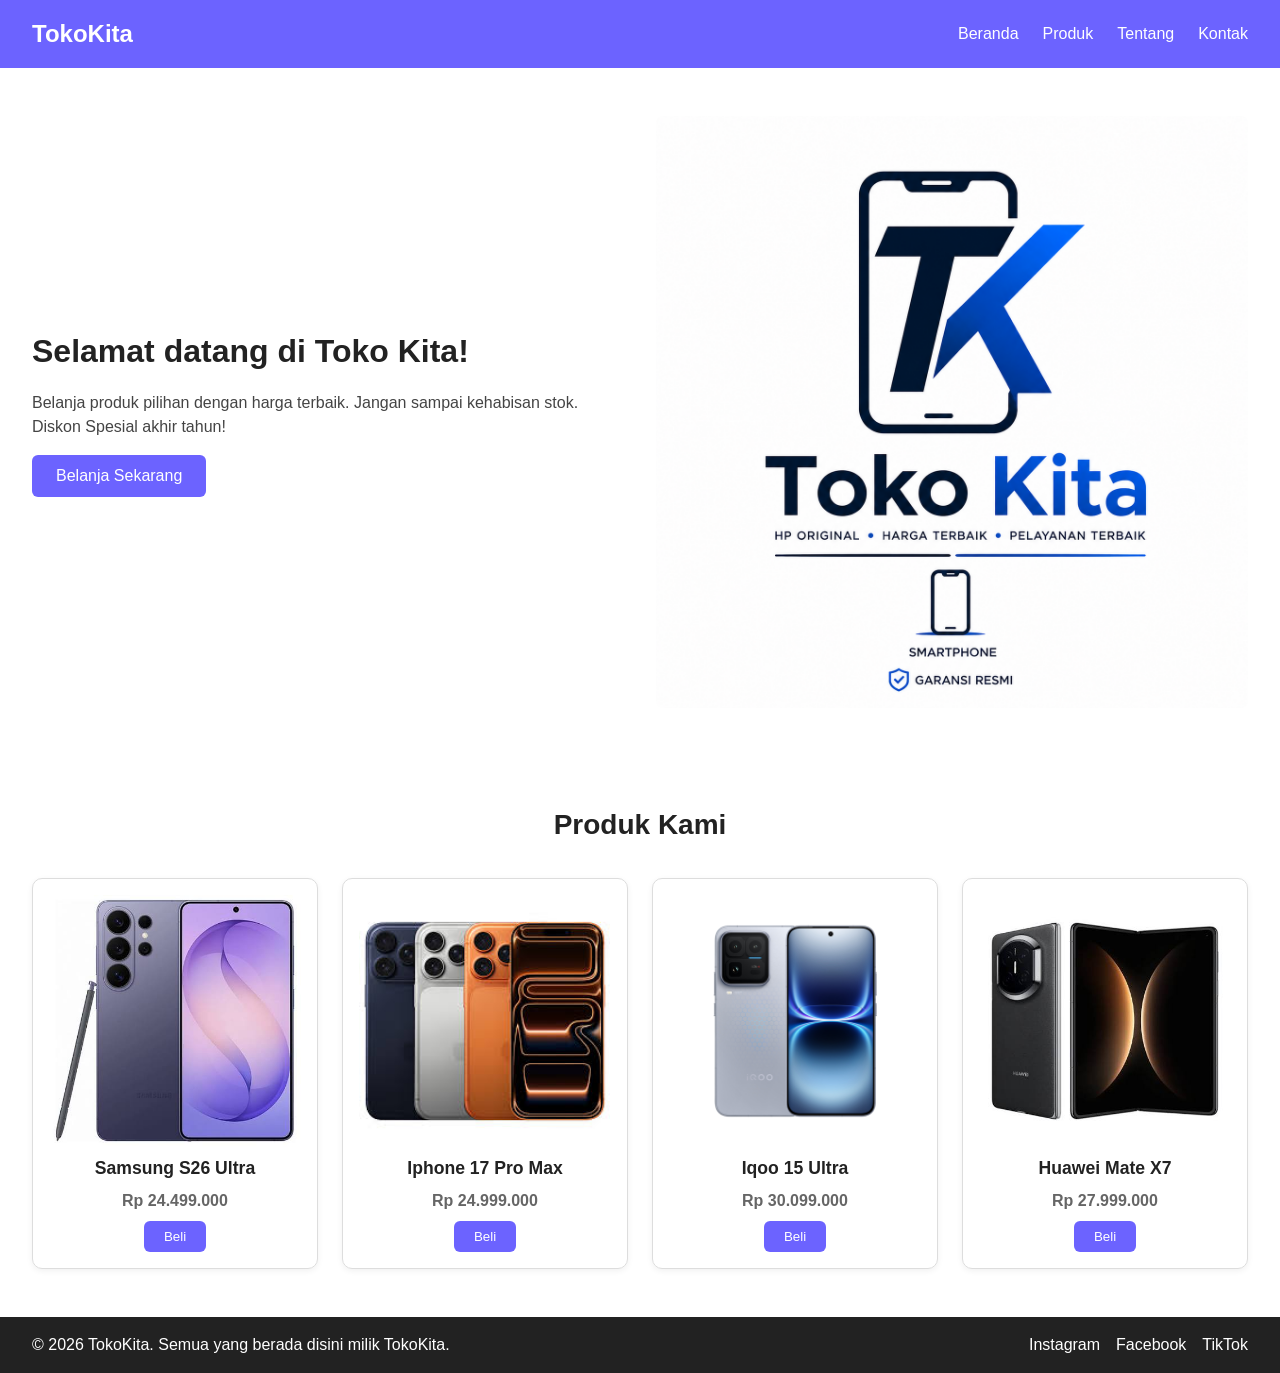
==== css-dasar/jobsheet_3/index.html @ 0b0676d0 "saya sudah mengerjakan keseluruhannya" ====
<html>
    <head>
        <link rel="stylesheet" href="stylee.css">
    </head>
    <body>
        <nav class="navbar">
            <div class="logo">TokoKita</div>
                <ul class="menu">
                    <li><a href="#">Beranda</a></li>
                    <li><a href="#">Produk</a></li>
                    <li><a href="#">Tentang</a></li>
                    <li><a href="#">Kontak</a></li>
                </ul>
        </nav>
        <section class="hero">
            <div class="hero-teks">
                <h1>Selamat datang di Toko Kita!</h1>
                <p>Belanja produk pilihan dengan harga terbaik. Jangan sampai kehabisan stok.
                    Diskon Spesial akhir tahun!</p>
                <button class="btn-hero">Belanja Sekarang</button>
            </div>
            <div class="hero-gambar">
                <img src="logo.png" alt="Gambar logo toko kita">
            </div>
        </section>
        <section class="galeri">
            <h2 class="judul-section">Produk Kami</h2>
            <div class="wadah-galeri">
 
            <div class="kartu">
                <img src="samsung.jpg" alt="Produk 1">
                <h3>Samsung S26 Ultra</h3>
                <p>Rp 24.499.000</p>
                <button class="btn-kartu">Beli</button>
            </div>
 
            <div class="kartu">
                <img src="iphone.jpg" alt="Produk 2">
                <h3>Iphone 17 Pro Max</h3>
                <p>Rp 24.999.000</p>
                <button class="btn-kartu">Beli</button>
            </div>
 
            <div class="kartu">
                <img src="iqoo.jpg" alt="Produk 3">
                <h3>Iqoo 15 Ultra</h3>
                <p>Rp 30.099.000</p>
                <button class="btn-kartu">Beli</button>
            </div>
 
            <div class="kartu">
                <img src="huawei.jpg" alt="Produk 4">
                <h3>Huawei Mate X7</h3>
                <p>Rp 27.999.000</p>
                <button class="btn-kartu">Beli</button>
            </div>
 
            </div>
        </section>
         <footer class="footer">
            <div class="copyright">&copy; 2026 TokoKita. Semua yang berada disini milik TokoKita.</div>
                <ul class="sosial">
                    <li><a href="#">Instagram</a></li>
                    <li><a href="#">Facebook</a></li>
                    <li><a href="#">TikTok</a></li>
                </ul>
        </footer>
    </body>
</html>
---- css-dasar/jobsheet_3/stylee.css ----
* {
  box-sizing: border-box;
  margin: 0;
  padding: 0;
  font-family: Arial, Helvetica, sans-serif;
}
 
body {
  color: #222;
  line-height: 1.5;
}

.navbar {
  display: flex;
  justify-content: space-between;
  align-items: center;
  padding: 16px 32px;
  background-color: #6c63ff;
  color: #ffffff;
}
 
.navbar .logo {
  font-size: 1.5rem;
  font-weight: bold;
}
 
.navbar .menu {
  display: flex;
  gap: 24px;
  list-style: none;
}
 
.navbar .menu a {
  color: #ffffff;
  text-decoration: none;
  font-weight: 500;
}
 
.navbar .menu a:hover {
  text-decoration: underline;
}

.hero {
  display: flex;
  align-items: center;
  justify-content: space-between;
  gap: 32px;
  flex-wrap: wrap;
  padding: 48px 32px;
  background-color: #ffffff;
}
 
.hero-teks {
  flex: 1 1 320px;
}
 
.hero-teks h1 {
  font-size: 2rem;
  margin-bottom: 16px;
}
 
.hero-teks p {
  margin-bottom: 16px;
  color: #444;
}
 
.btn-hero {
  padding: 12px 24px;
  border: none;
  border-radius: 6px;
  background-color: #6c63ff;
  color: #fff;
  font-size: 1rem;
  cursor: pointer;
}
 
.hero-gambar {
  flex: 1 1 320px;
  text-align: center;
}
 
.hero-gambar img {
  max-width: 100%;
  border-radius: 8px;
}

.galeri {
  padding: 48px 32px;
}
 
.judul-section {
  text-align: center;
  margin-bottom: 32px;
  font-size: 1.75rem;
}
 
.wadah-galeri {
  display: grid;
  grid-template-columns: repeat(auto-fit, minmax(220px, 1fr));
  gap: 24px;
}

.kartu {
  border: 1px solid #ddd;
  border-radius: 10px;
  padding: 16px;
  display: flex;
  flex-direction: column;
  align-items: center;
  text-align: center;
  gap: 8px;
  box-shadow: 0 2px 6px rgba(0, 0, 0, 0.06);
}
 
.kartu img {
  width: 100%;
  border-radius: 6px;
}
 
.kartu h3 {
  font-size: 1.1rem;
}
 
.kartu p {
  color: #666;
  font-weight: bold;
}
 
.btn-kartu {
  margin-top: auto;
  padding: 8px 20px;
  border: none;
  border-radius: 6px;
  background-color: #6c63ff;
  color: #fff;
  cursor: pointer;
}

.footer {
  display: flex;
  justify-content: space-between;
  align-items: center;
  padding: 16px 32px;
  background-color: #222;
  color: #fff;
  flex-wrap: wrap;
  gap: 12px;
}
 
.footer .sosial {
  display: flex;
  gap: 16px;
  list-style: none;
}
 
.footer .sosial a {
  color: #fff;
  text-decoration: none;
}
 
.footer .sosial a:hover {
  text-decoration: underline;
}
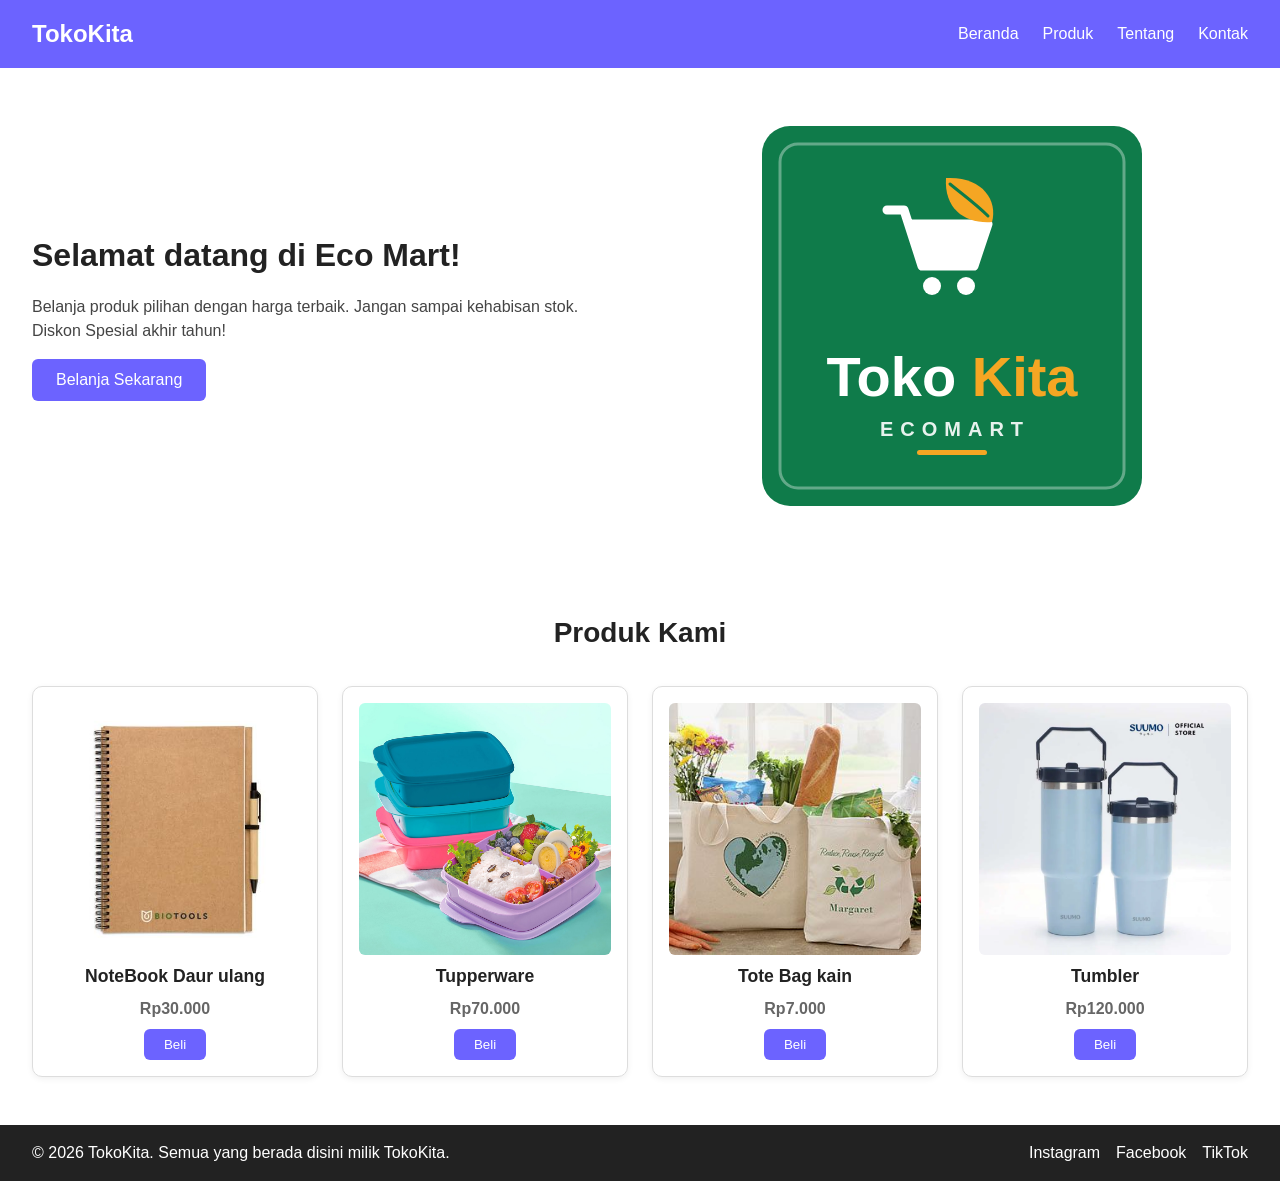
==== commit 6512455e: "saya sudah menyelesaikan semua tampilan jobsheet 3" ====
--- a/css-dasar/jobsheet_3/index.html
+++ b/css-dasar/jobsheet_3/index.html
@@ -14,13 +14,13 @@
         </nav>
         <section class="hero">
             <div class="hero-teks">
-                <h1>Selamat datang di Toko Kita!</h1>
+                <h1>Selamat datang di Eco Mart!</h1>
                 <p>Belanja produk pilihan dengan harga terbaik. Jangan sampai kehabisan stok.
                     Diskon Spesial akhir tahun!</p>
                 <button class="btn-hero">Belanja Sekarang</button>
             </div>
             <div class="hero-gambar">
-                <img src="logo.png" alt="Gambar logo toko kita">
+                <img src="logo.svg" alt="Gambar logo toko kita">
             </div>
         </section>
         <section class="galeri">
@@ -28,30 +28,30 @@
             <div class="wadah-galeri">
  
             <div class="kartu">
-                <img src="samsung.jpg" alt="Produk 1">
-                <h3>Samsung S26 Ultra</h3>
-                <p>Rp 24.499.000</p>
+                <img src="buku.jpg" alt="Produk 1">
+                <h3>NoteBook Daur ulang</h3>
+                <p>Rp30.000</p>
                 <button class="btn-kartu">Beli</button>
             </div>
  
             <div class="kartu">
-                <img src="iphone.jpg" alt="Produk 2">
-                <h3>Iphone 17 Pro Max</h3>
-                <p>Rp 24.999.000</p>
+                <img src="tupperware.jpg" alt="Produk 2">
+                <h3>Tupperware</h3>
+                <p>Rp70.000</p>
                 <button class="btn-kartu">Beli</button>
             </div>
  
             <div class="kartu">
-                <img src="iqoo.jpg" alt="Produk 3">
-                <h3>Iqoo 15 Ultra</h3>
-                <p>Rp 30.099.000</p>
+                <img src="tas kain.jpg" alt="Produk 3">
+                <h3>Tote Bag kain</h3>
+                <p>Rp7.000</p>
                 <button class="btn-kartu">Beli</button>
             </div>
  
             <div class="kartu">
-                <img src="huawei.jpg" alt="Produk 4">
-                <h3>Huawei Mate X7</h3>
-                <p>Rp 27.999.000</p>
+                <img src="tumbler.jpg" alt="Produk 4">
+                <h3>Tumbler</h3>
+                <p>Rp120.000</p>
                 <button class="btn-kartu">Beli</button>
             </div>
  
